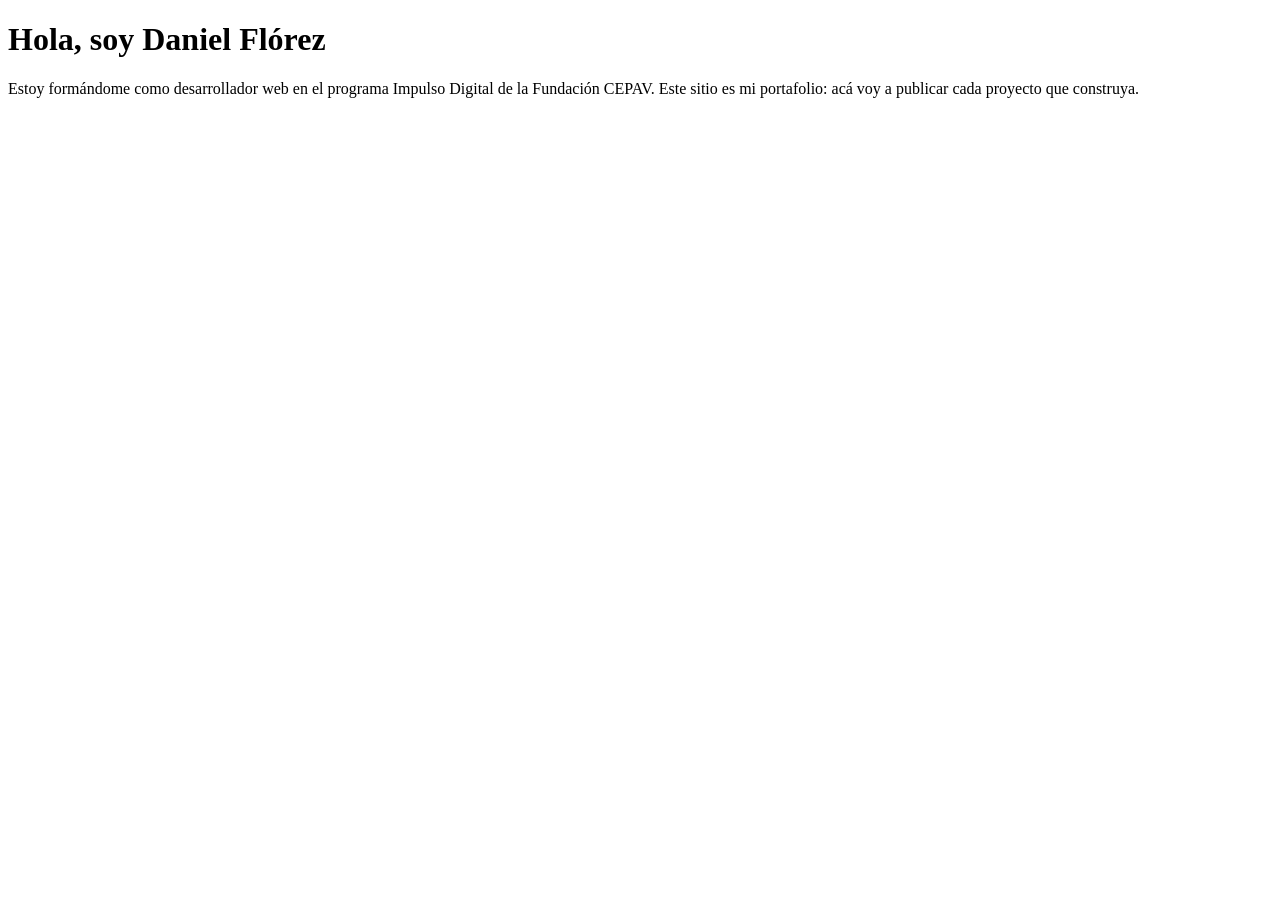
==== index.html @ 2b73789f "Crear pagina de inicio con estructura semantica" ====
<!DOCTYPE html>
<html lang="es">
  <head>
    <meta charset="UTF-8" />
    <meta name="viewport" content="width=device-width, initial-scale=1.0" />
    <title>Daniel Flórez — Desarrollador en formación</title>
  </head>

  <body>
    <main>
      <h1>Hola, soy Daniel Flórez</h1>

      <p>
        Estoy formándome como desarrollador web en el programa Impulso Digital
        de la Fundación CEPAV. Este sitio es mi portafolio: acá voy a publicar
        cada proyecto que construya.
      </p>
    </main>
  </body>
</html>
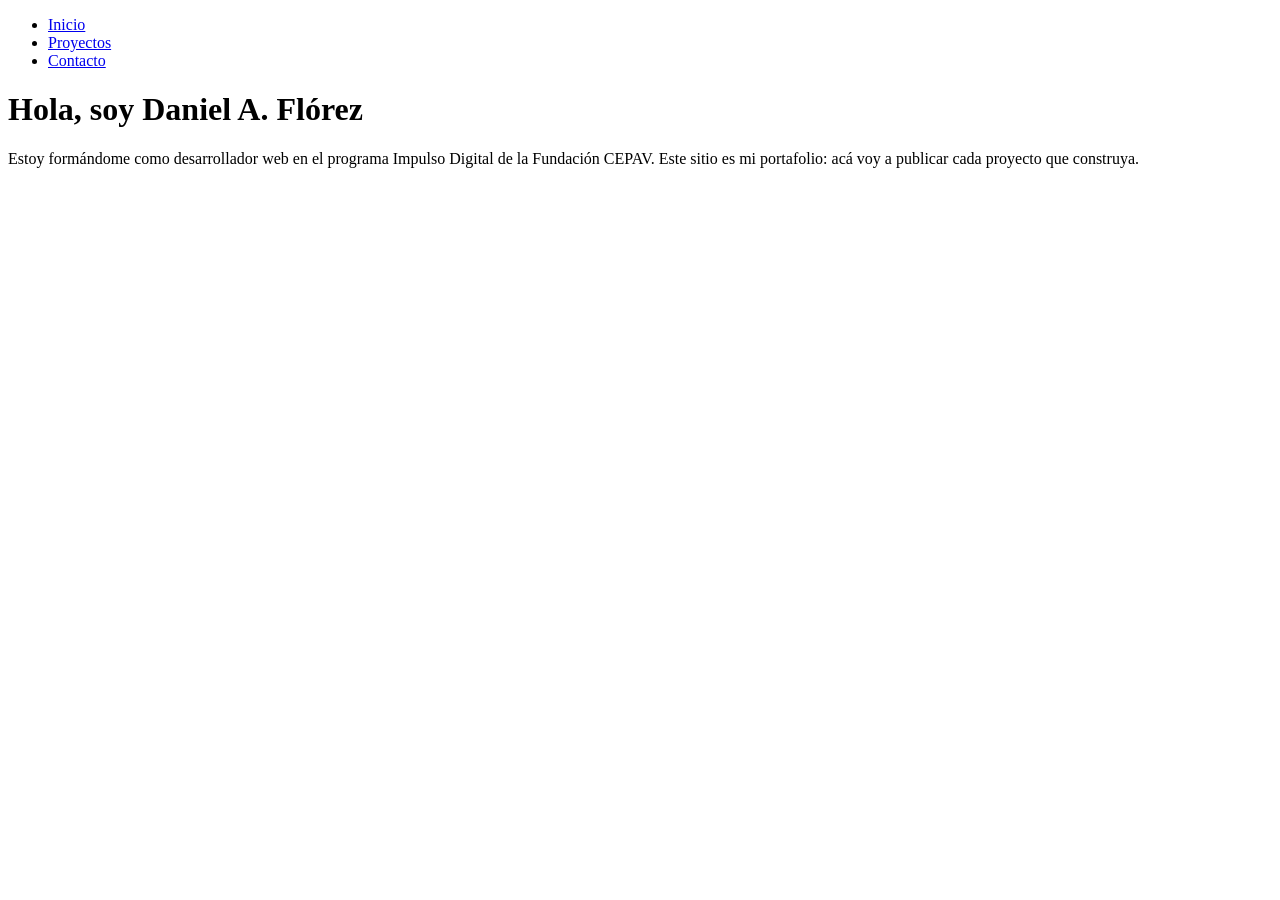
==== commit a57d6ba4: "Agregar navegacion con estado activo" ====
--- a/index.html
+++ b/index.html
@@ -3,12 +3,22 @@
   <head>
     <meta charset="UTF-8" />
     <meta name="viewport" content="width=device-width, initial-scale=1.0" />
-    <title>Daniel Flórez — Desarrollador en formación</title>
+    <title>Daniel A. Flórez — Desarrollador web en formación</title>
   </head>
 
   <body>
+    <header>
+      <nav aria-label="Navegación principal">
+        <ul>
+          <li><a href="index.html" class="activo" aria-current="page">Inicio</a></li>
+          <li><a href="proyectos.html">Proyectos</a></li>
+          <li><a href="contacto.html">Contacto</a></li>
+        </ul>
+      </nav>
+    </header>
+
     <main>
-      <h1>Hola, soy Daniel Flórez</h1>
+      <h1>Hola, soy Daniel A. Flórez</h1>
 
       <p>
         Estoy formándome como desarrollador web en el programa Impulso Digital
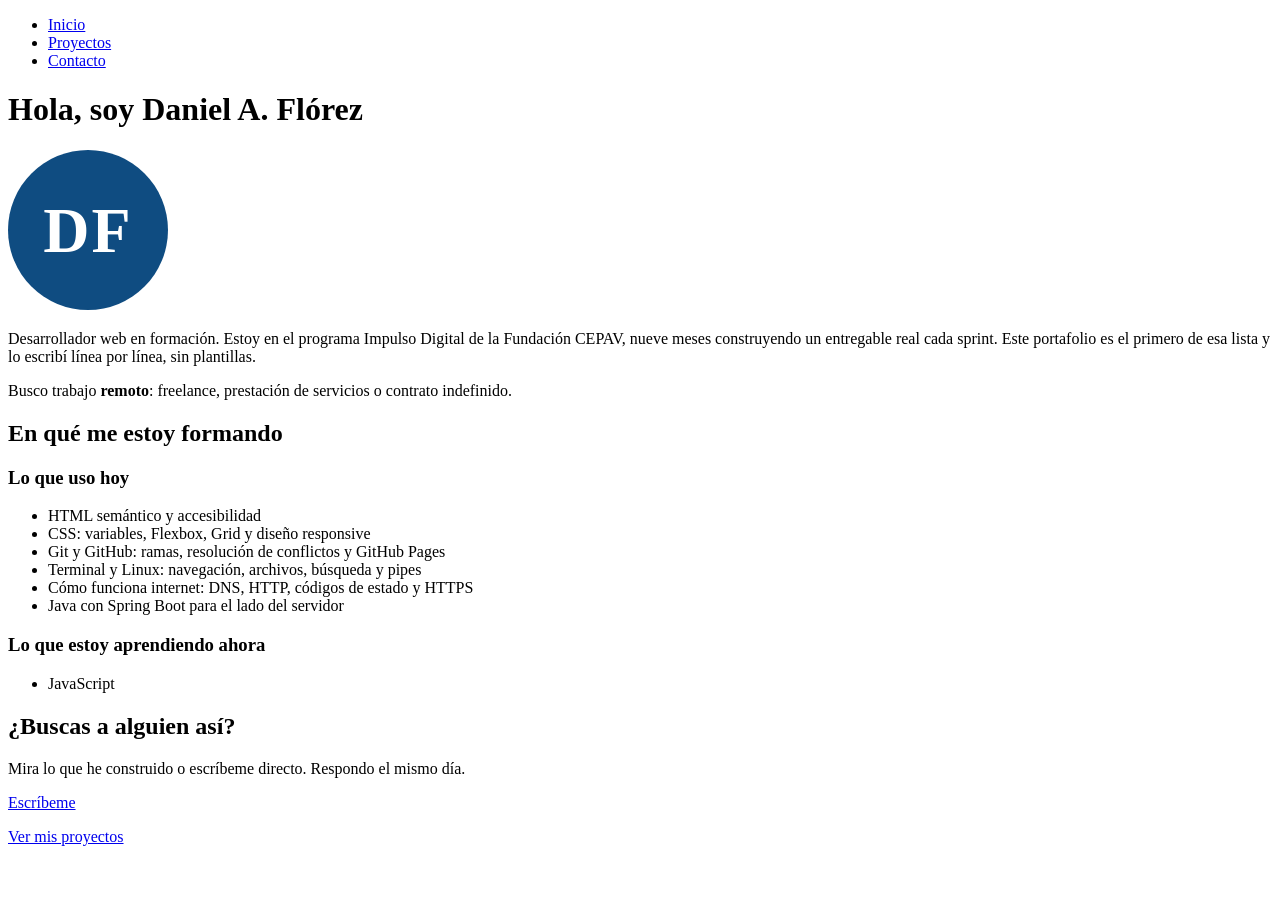
==== commit 59df3c4d: "Agregar contenido de la pagina de inicio" ====
--- a/index.html
+++ b/index.html
@@ -20,11 +20,52 @@
     <main>
       <h1>Hola, soy Daniel A. Flórez</h1>
 
+      <img
+        src="imagenes/avatar.svg"
+        alt="Avatar de Daniel A. Flórez: las iniciales D F en blanco sobre un círculo azul"
+        width="160"
+        height="160"
+      />
+
       <p>
-        Estoy formándome como desarrollador web en el programa Impulso Digital
-        de la Fundación CEPAV. Este sitio es mi portafolio: acá voy a publicar
-        cada proyecto que construya.
+        Desarrollador web en formación. Estoy en el programa Impulso Digital de
+        la Fundación CEPAV, nueve meses construyendo un entregable real cada
+        sprint. Este portafolio es el primero de esa lista y lo escribí línea
+        por línea, sin plantillas.
       </p>
+
+      <p>
+        Busco trabajo <strong>remoto</strong>: freelance, prestación de
+        servicios o contrato indefinido.
+      </p>
+
+      <section>
+        <h2>En qué me estoy formando</h2>
+
+        <h3>Lo que uso hoy</h3>
+        <ul>
+          <li>HTML semántico y accesibilidad</li>
+          <li>CSS: variables, Flexbox, Grid y diseño responsive</li>
+          <li>Git y GitHub: ramas, resolución de conflictos y GitHub Pages</li>
+          <li>Terminal y Linux: navegación, archivos, búsqueda y pipes</li>
+          <li>Cómo funciona internet: DNS, HTTP, códigos de estado y HTTPS</li>
+          <li>Java con Spring Boot para el lado del servidor</li>
+        </ul>
+
+        <h3>Lo que estoy aprendiendo ahora</h3>
+        <ul>
+          <li>JavaScript</li>
+        </ul>
+      </section>
+
+      <section>
+        <h2>¿Buscas a alguien así?</h2>
+        <p>
+          Mira lo que he construido o escríbeme directo. Respondo el mismo día.
+        </p>
+        <p><a href="contacto.html">Escríbeme</a></p>
+        <p><a href="proyectos.html">Ver mis proyectos</a></p>
+      </section>
     </main>
   </body>
 </html>
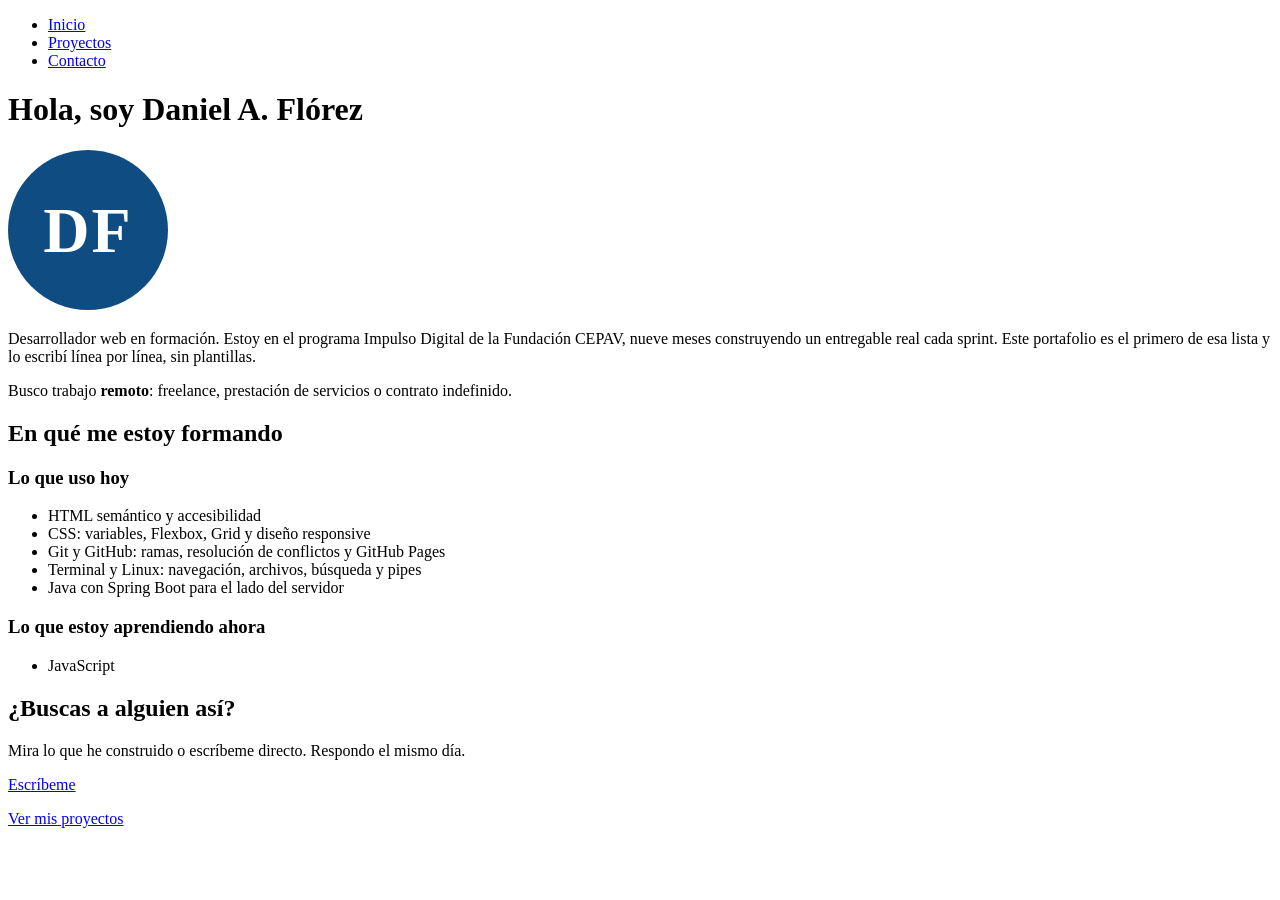
==== commit 8675bc2b: "Agregar formulario de contacto con validacion nativa" ====
--- a/index.html
+++ b/index.html
@@ -48,7 +48,6 @@
           <li>CSS: variables, Flexbox, Grid y diseño responsive</li>
           <li>Git y GitHub: ramas, resolución de conflictos y GitHub Pages</li>
           <li>Terminal y Linux: navegación, archivos, búsqueda y pipes</li>
-          <li>Cómo funciona internet: DNS, HTTP, códigos de estado y HTTPS</li>
           <li>Java con Spring Boot para el lado del servidor</li>
         </ul>
 
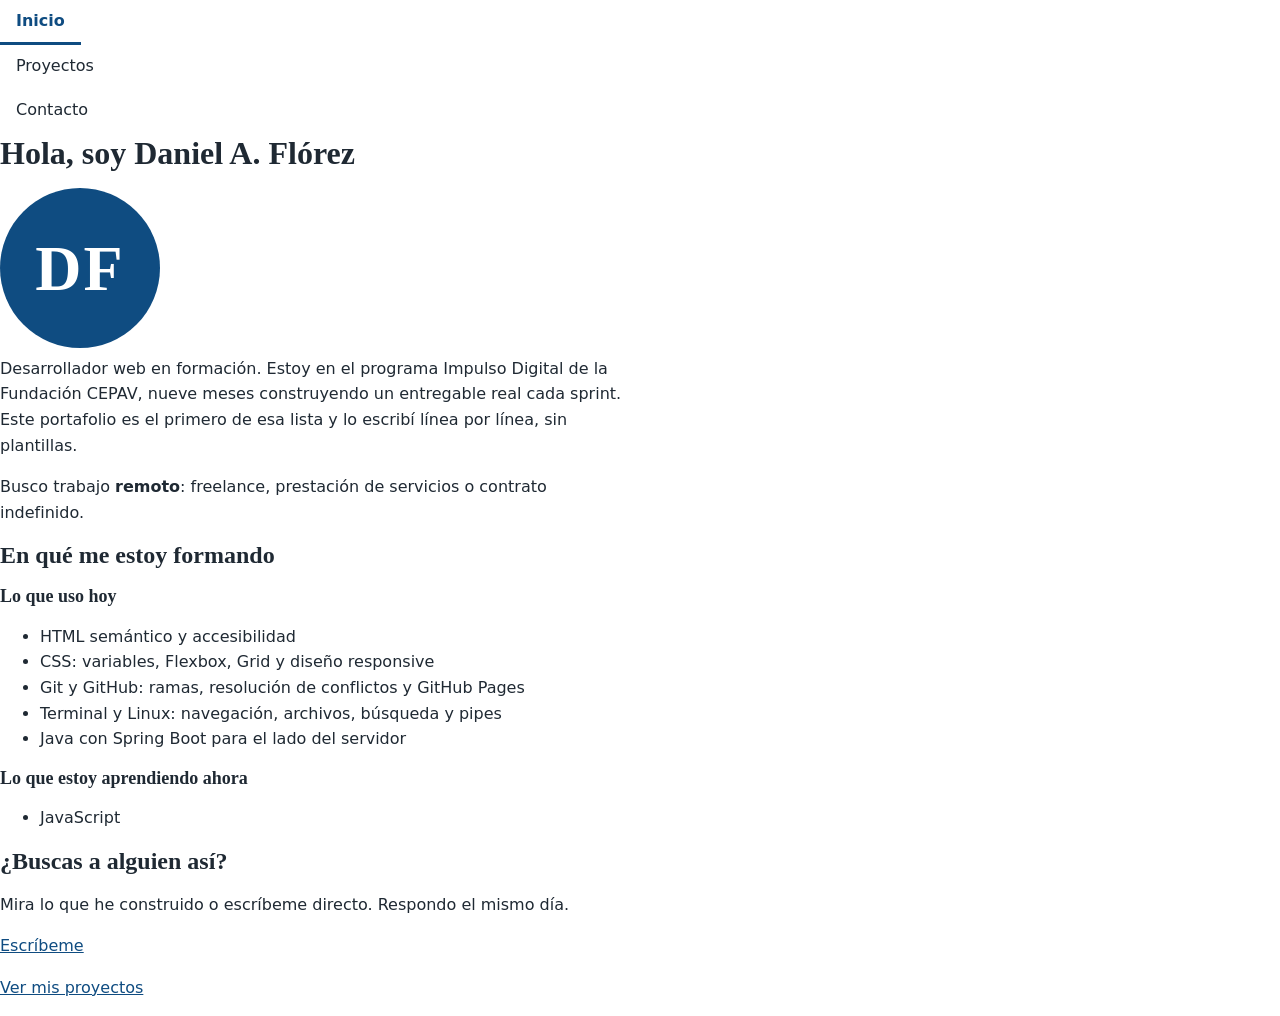
==== commit 8bd4bb3c: "Agregar hoja de estilos y variables CSS" ====
--- a/index.html
+++ b/index.html
@@ -4,12 +4,14 @@
     <meta charset="UTF-8" />
     <meta name="viewport" content="width=device-width, initial-scale=1.0" />
     <title>Daniel A. Flórez — Desarrollador web en formación</title>
+    <link rel="stylesheet" href="estilos/variables.css" />
+    <link rel="stylesheet" href="estilos/estilos.css" />
   </head>
 
   <body>
     <header>
       <nav aria-label="Navegación principal">
-        <ul>
+        <ul class="navegacion-lista">
           <li><a href="index.html" class="activo" aria-current="page">Inicio</a></li>
           <li><a href="proyectos.html">Proyectos</a></li>
           <li><a href="contacto.html">Contacto</a></li>
--- a/estilos/variables.css
+++ b/estilos/variables.css
@@ -0,0 +1,41 @@
+/* ===========================================================
+   variables.css — el sistema de diseño del sitio.
+   Todo lo que se repite vive acá y en ningún otro lado.
+   Si cambio un color, lo cambio UNA vez y cambia el sitio entero.
+   =========================================================== */
+
+:root {
+  /* --- Color --------------------------------------------------
+     Contraste verificado contra fondo blanco (#ffffff):
+       --color-texto        14.8:1   (mínimo exigido: 4.5:1)
+       --color-texto-suave   6.5:1
+       --color-primario      8.9:1
+       --color-foco          5.0:1
+     Y texto blanco sobre --color-primario: 8.9:1
+  ------------------------------------------------------------ */
+  --color-primario: #0f4c81;
+  --color-primario-oscuro: #0a3558;
+  --color-texto: #1f2933;
+  --color-texto-suave: #52606d;
+  --color-fondo: #ffffff;
+  --color-fondo-alterno: #f5f7fa;
+  --color-borde: #d9e2ec;
+  --color-foco: #b45309;
+
+  /* --- Tipografía --------------------------------------------- */
+  --fuente-base: system-ui, -apple-system, "Segoe UI", Roboto, Arial, sans-serif;
+  --fuente-titulos: Georgia, "Times New Roman", serif;
+
+  /* --- Escala de espacios --------------------------------------
+     Una escala fija evita el "acá le pongo 13px, allá 17px".
+  ------------------------------------------------------------ */
+  --espacio-1: 0.5rem;
+  --espacio-2: 1rem;
+  --espacio-3: 1.5rem;
+  --espacio-4: 2rem;
+  --espacio-5: 3rem;
+
+  /* --- Medidas ------------------------------------------------- */
+  --ancho-maximo: 64rem;
+  --radio: 0.5rem;
+}
--- a/estilos/estilos.css
+++ b/estilos/estilos.css
@@ -0,0 +1,142 @@
+/* ===========================================================
+   estilos.css — tipografía, color y estados.
+   El layout (Flexbox y Grid) está más abajo, en su propio bloque.
+   Cero reglas con prioridad forzada y cero estilos en linea (RC-8).
+   =========================================================== */
+
+/* --- Base ---------------------------------------------------- */
+
+*,
+*::before,
+*::after {
+  box-sizing: border-box;
+}
+
+body {
+  margin: 0;
+  background-color: var(--color-fondo);
+  color: var(--color-texto);
+  font-family: var(--fuente-base);
+  font-size: 1rem;
+  line-height: 1.6;
+}
+
+img {
+  max-width: 100%;
+  height: auto;
+}
+
+/* --- Títulos -------------------------------------------------- */
+
+h1,
+h2,
+h3 {
+  font-family: var(--fuente-titulos);
+  color: var(--color-texto);
+  line-height: 1.2;
+  margin: 0 0 var(--espacio-2);
+}
+
+h1 {
+  font-size: 2rem;
+}
+
+h2 {
+  font-size: 1.5rem;
+}
+
+h3 {
+  font-size: 1.125rem;
+}
+
+p {
+  margin: 0 0 var(--espacio-2);
+  max-width: 62ch;
+}
+
+/* --- Enlaces -------------------------------------------------- */
+
+a {
+  color: var(--color-primario);
+  text-decoration: underline;
+}
+
+a:hover {
+  color: var(--color-primario-oscuro);
+}
+
+/* El foco del teclado. Sin esto, quien navega con Tab está a ciegas. */
+a:focus-visible,
+button:focus-visible,
+input:focus-visible,
+textarea:focus-visible {
+  outline: 3px solid var(--color-foco);
+  outline-offset: 2px;
+}
+
+/* --- Navegación ----------------------------------------------- */
+
+.navegacion-lista {
+  list-style: none;
+  margin: 0;
+  padding: 0;
+}
+
+.navegacion-lista a {
+  display: inline-block;
+  padding: var(--espacio-1) var(--espacio-2);
+  color: var(--color-texto);
+  text-decoration: none;
+  border-bottom: 3px solid transparent;
+}
+
+.navegacion-lista a:hover {
+  color: var(--color-primario);
+}
+
+/* CA-2: la página en la que estás se marca sola. */
+.navegacion-lista a.activo {
+  color: var(--color-primario);
+  font-weight: 700;
+  border-bottom-color: var(--color-primario);
+}
+
+/* --- Formulario ----------------------------------------------- */
+
+label {
+  display: block;
+  margin-bottom: var(--espacio-1);
+  font-weight: 700;
+}
+
+input,
+textarea {
+  width: 100%;
+  padding: var(--espacio-1);
+  border: 1px solid var(--color-borde);
+  border-radius: var(--radio);
+  font-family: inherit;
+  font-size: 1rem;
+  color: var(--color-texto);
+}
+
+button {
+  padding: var(--espacio-1) var(--espacio-4);
+  background-color: var(--color-primario);
+  color: var(--color-fondo);
+  border: none;
+  border-radius: var(--radio);
+  font-family: inherit;
+  font-size: 1rem;
+  font-weight: 700;
+  cursor: pointer;
+}
+
+button:hover {
+  background-color: var(--color-primario-oscuro);
+}
+
+.nota {
+  color: var(--color-texto-suave);
+  font-size: 0.875rem;
+}
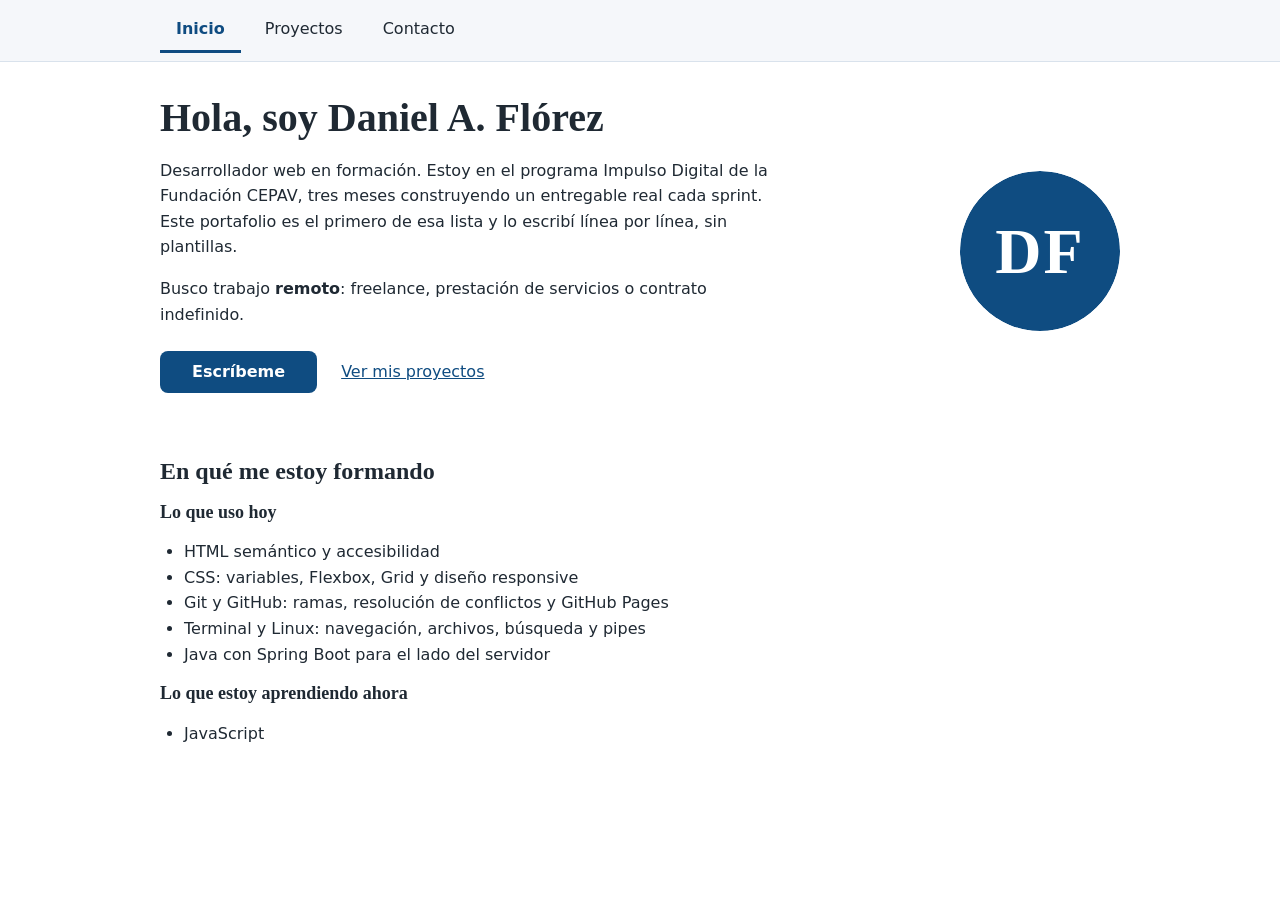
==== commit 082a4aac: "Agregar layout responsive" ====
--- a/index.html
+++ b/index.html
@@ -20,32 +20,42 @@
     </header>
 
     <main>
-      <h1>Hola, soy Daniel A. Flórez</h1>
+      <div class="presentacion">
+        <div class="presentacion-texto">
+          <h1>Hola, soy Daniel A. Flórez</h1>
 
-      <img
-        src="imagenes/avatar.svg"
-        alt="Avatar de Daniel A. Flórez: las iniciales D F en blanco sobre un círculo azul"
-        width="160"
-        height="160"
-      />
+          <p>
+            Desarrollador web en formación. Estoy en el programa Impulso Digital
+            de la Fundación CEPAV, tres meses construyendo un entregable real
+            cada sprint. Este portafolio es el primero de esa lista y lo escribí
+            línea por línea, sin plantillas.
+          </p>
 
-      <p>
-        Desarrollador web en formación. Estoy en el programa Impulso Digital de
-        la Fundación CEPAV, nueve meses construyendo un entregable real cada
-        sprint. Este portafolio es el primero de esa lista y lo escribí línea
-        por línea, sin plantillas.
-      </p>
+          <p>
+            Busco trabajo <strong>remoto</strong>: freelance, prestación de
+            servicios o contrato indefinido.
+          </p>
 
-      <p>
-        Busco trabajo <strong>remoto</strong>: freelance, prestación de
-        servicios o contrato indefinido.
-      </p>
+          <p class="acciones">
+            <a class="boton" href="contacto.html">Escríbeme</a>
+            <a href="proyectos.html">Ver mis proyectos</a>
+          </p>
+        </div>
+
+        <img
+          class="avatar"
+          src="imagenes/avatar.svg"
+          alt="Avatar de Daniel A. Flórez: las iniciales D F en blanco sobre un círculo azul"
+          width="160"
+          height="160"
+        />
+      </div>
 
       <section>
         <h2>En qué me estoy formando</h2>
 
         <h3>Lo que uso hoy</h3>
-        <ul>
+        <ul class="lista-habilidades">
           <li>HTML semántico y accesibilidad</li>
           <li>CSS: variables, Flexbox, Grid y diseño responsive</li>
           <li>Git y GitHub: ramas, resolución de conflictos y GitHub Pages</li>
@@ -54,18 +64,9 @@
         </ul>
 
         <h3>Lo que estoy aprendiendo ahora</h3>
-        <ul>
+        <ul class="lista-habilidades">
           <li>JavaScript</li>
         </ul>
-      </section>
-
-      <section>
-        <h2>¿Buscas a alguien así?</h2>
-        <p>
-          Mira lo que he construido o escríbeme directo. Respondo el mismo día.
-        </p>
-        <p><a href="contacto.html">Escríbeme</a></p>
-        <p><a href="proyectos.html">Ver mis proyectos</a></p>
       </section>
     </main>
   </body>
--- a/estilos/estilos.css
+++ b/estilos/estilos.css
@@ -140,3 +140,198 @@
   color: var(--color-texto-suave);
   font-size: 0.875rem;
 }
+
+/* ===========================================================
+   LAYOUT — de acá para abajo se acomoda la página.
+   Está escrito "mobile first": las reglas base son las del
+   celular y las media queries solo AGREGAN a medida que hay
+   más espacio. Nunca se quita nada, siempre se suma.
+   =========================================================== */
+
+/* --- Cabecera ------------------------------------------------- */
+
+header {
+  background-color: var(--color-fondo-alterno);
+  border-bottom: 1px solid var(--color-borde);
+}
+
+header nav {
+  max-width: var(--ancho-maximo);
+  margin: 0 auto;
+  padding: var(--espacio-1) var(--espacio-2);
+}
+
+/* Flexbox: los 3 enlaces en fila. flex-wrap deja que bajen
+   de renglón si la pantalla es muy angosta, en vez de desbordarse. */
+.navegacion-lista {
+  display: flex;
+  flex-wrap: wrap;
+  gap: var(--espacio-1);
+}
+
+/* --- Contenedor principal ------------------------------------- */
+
+main {
+  max-width: var(--ancho-maximo);
+  margin: 0 auto;
+  padding: var(--espacio-4) var(--espacio-2) var(--espacio-5);
+}
+
+section {
+  margin-bottom: var(--espacio-5);
+}
+
+/* --- Presentación del inicio (Flexbox) ------------------------ */
+
+.presentacion {
+  display: flex;
+  flex-wrap: wrap;
+  align-items: center;
+  gap: var(--espacio-4);
+  margin-bottom: var(--espacio-5);
+}
+
+/* flex: crecer / encoger / base.
+   Con base 18rem, si no caben 18rem + el avatar, el navegador
+   los apila solo. Esto es responsive SIN media query. */
+.presentacion-texto {
+  flex: 1 1 18rem;
+  min-width: 0;
+}
+
+.avatar {
+  flex-shrink: 0;
+  width: 160px;
+  height: 160px;
+  border-radius: 50%;
+}
+
+.acciones {
+  display: flex;
+  flex-wrap: wrap;
+  align-items: center;
+  gap: var(--espacio-3);
+  margin-top: var(--espacio-3);
+}
+
+.boton {
+  display: inline-block;
+  padding: var(--espacio-1) var(--espacio-4);
+  background-color: var(--color-primario);
+  color: var(--color-fondo);
+  border-radius: var(--radio);
+  font-weight: 700;
+  text-decoration: none;
+}
+
+.boton:hover {
+  background-color: var(--color-primario-oscuro);
+  color: var(--color-fondo);
+}
+
+.lista-habilidades {
+  padding-left: var(--espacio-3);
+}
+
+/* --- Grilla de proyectos (CSS Grid) --------------------------- */
+
+.grilla-proyectos {
+  list-style: none;
+  margin: 0;
+  padding: 0;
+  display: grid;
+  gap: var(--espacio-3);
+  grid-template-columns: 1fr; /* móvil: 1 columna */
+}
+
+.tarjeta {
+  display: flex;
+  flex-direction: column;
+  padding: var(--espacio-3);
+  background-color: var(--color-fondo-alterno);
+  border: 1px solid var(--color-borde);
+  border-radius: var(--radio);
+}
+
+/* Dentro de una tarjeta el límite de 62ch estorba: la tarjeta
+   ya es angosta y el ancho lo manda la grilla. */
+.tarjeta p {
+  max-width: none;
+}
+
+.tarjeta-meta {
+  margin-bottom: var(--espacio-2);
+  color: var(--color-texto-suave);
+  font-size: 0.875rem;
+  text-transform: uppercase;
+  letter-spacing: 0.05em;
+}
+
+.tarjeta-tecnologias {
+  color: var(--color-texto-suave);
+  font-size: 0.875rem;
+}
+
+/* margin-top: auto empuja los enlaces al fondo de la tarjeta,
+   así quedan alineados aunque los textos midan distinto. */
+.tarjeta-enlaces {
+  display: flex;
+  flex-direction: column;
+  gap: var(--espacio-1);
+  margin-top: auto;
+  margin-bottom: 0;
+}
+
+.tarjeta-pendiente {
+  background-color: var(--color-fondo);
+  border-style: dashed;
+  color: var(--color-texto-suave);
+}
+
+/* --- Formulario y redes --------------------------------------- */
+
+.formulario {
+  max-width: 34rem;
+}
+
+.campo {
+  margin-bottom: var(--espacio-3);
+}
+
+.redes {
+  list-style: none;
+  margin: 0;
+  padding: 0;
+  display: flex;
+  flex-wrap: wrap;
+  gap: var(--espacio-3);
+}
+
+/* ===========================================================
+   MEDIA QUERIES — solo dos. Los puntos de corte los eligió el
+   contenido, no los tamaños de celulares de moda.
+   =========================================================== */
+
+/* Tablet: ya caben 2 tarjetas cómodas. */
+@media (min-width: 640px) {
+  .grilla-proyectos {
+    grid-template-columns: repeat(2, 1fr);
+  }
+
+  h1 {
+    font-size: 2.5rem;
+  }
+}
+
+/* Escritorio: caben 3. */
+@media (min-width: 1024px) {
+  .grilla-proyectos {
+    grid-template-columns: repeat(3, 1fr);
+  }
+
+  header nav,
+  main {
+    padding-left: var(--espacio-4);
+    padding-right: var(--espacio-4);
+  }
+}
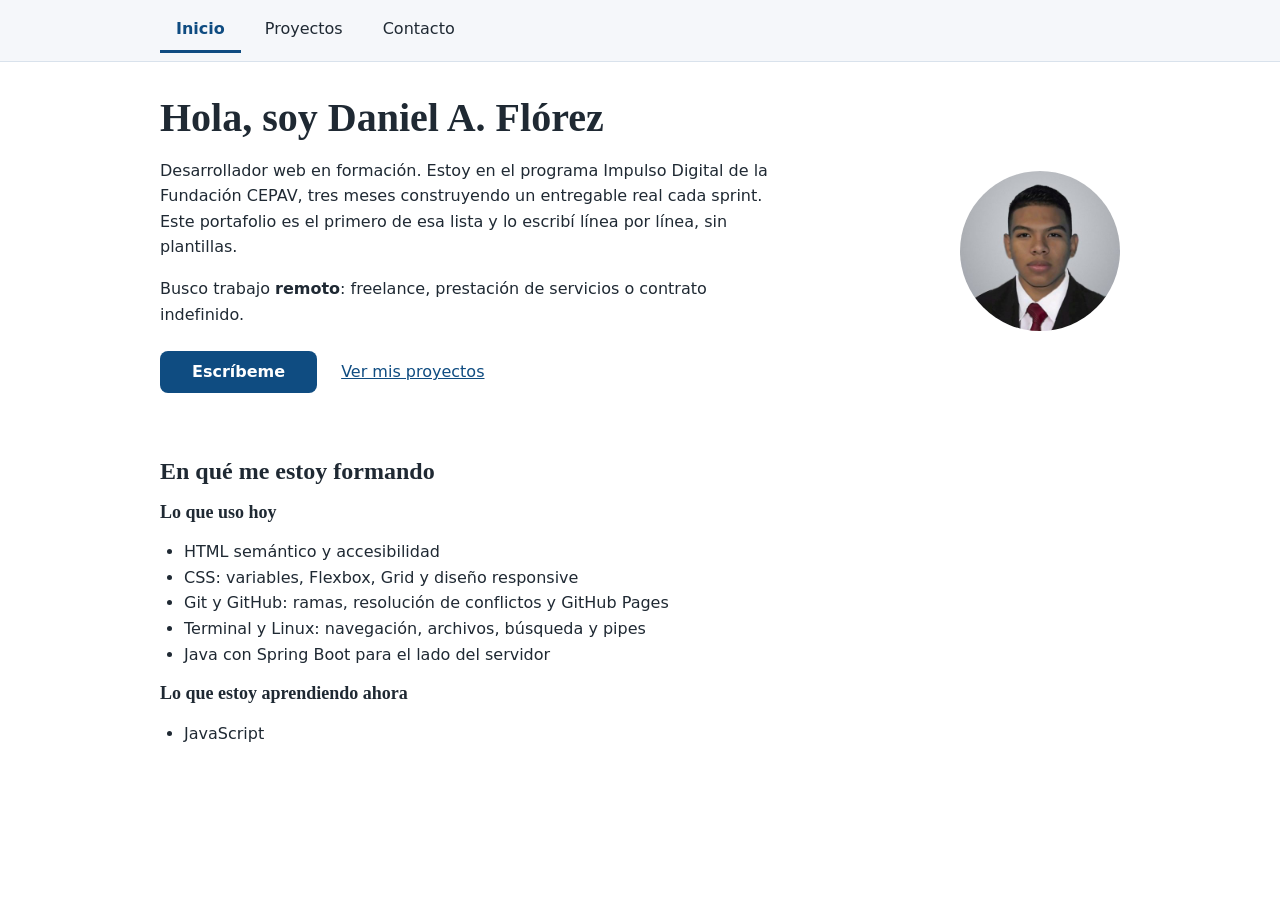
==== commit 954d91b7: "Agregar favicon y optimizar imagenes" ====
--- a/index.html
+++ b/index.html
@@ -6,9 +6,12 @@
     <title>Daniel A. Flórez — Desarrollador web en formación</title>
     <link rel="stylesheet" href="estilos/variables.css" />
     <link rel="stylesheet" href="estilos/estilos.css" />
+    <link rel="icon" href="imagenes/favicon.svg" type="image/svg+xml" />
   </head>
 
   <body>
+    <a class="salto-contenido" href="#contenido">Saltar al contenido principal</a>
+
     <header>
       <nav aria-label="Navegación principal">
         <ul class="navegacion-lista">
@@ -19,7 +22,7 @@
       </nav>
     </header>
 
-    <main>
+    <main id="contenido" tabindex="-1">
       <div class="presentacion">
         <div class="presentacion-texto">
           <h1>Hola, soy Daniel A. Flórez</h1>
@@ -44,8 +47,8 @@
 
         <img
           class="avatar"
-          src="imagenes/avatar.svg"
-          alt="Avatar de Daniel A. Flórez: las iniciales D F en blanco sobre un círculo azul"
+          src="imagenes/foto-daniel.jpg"
+          alt="Foto de Daniel A. Flórez"
           width="160"
           height="160"
         />
--- a/estilos/estilos.css
+++ b/estilos/estilos.css
@@ -335,3 +335,33 @@
     padding-right: var(--espacio-4);
   }
 }
+
+/* ===========================================================
+   ACCESIBILIDAD
+   =========================================================== */
+
+/* Enlace "saltar al contenido": invisible hasta que alguien
+   presiona Tab. Le ahorra a quien navega con teclado o lector
+   de pantalla tener que pasar por el menú en CADA página. */
+.salto-contenido {
+  position: absolute;
+  top: 0;
+  left: 0;
+  z-index: 10;
+  transform: translateY(-200%);
+  padding: var(--espacio-1) var(--espacio-2);
+  background-color: var(--color-primario);
+  color: var(--color-fondo);
+  text-decoration: none;
+  font-weight: 700;
+}
+
+.salto-contenido:focus {
+  transform: translateY(0);
+}
+
+/* main recibe el foco cuando se usa el salto, pero no debe
+   dibujarse un recuadro alrededor de toda la página. */
+main:focus {
+  outline: none;
+}
